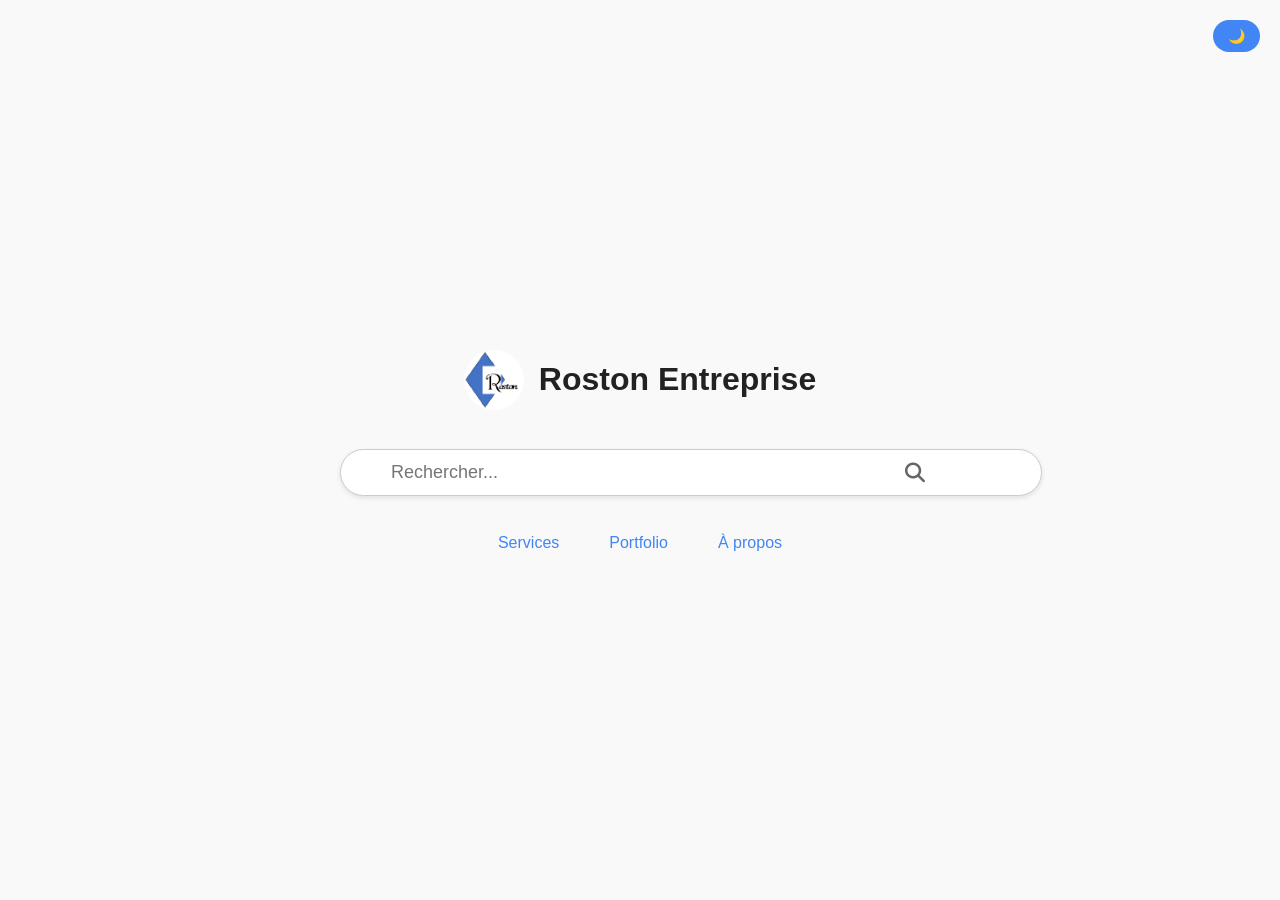
==== index.html @ 43c4dcf4 "Add files via upload" ====
<!DOCTYPE html>
<html lang="fr">
<head>
<meta charset="UTF-8">
<meta name="viewport" content="width=device-width, initial-scale=1.0">
<title>Roston Entreprise</title>
<link rel="stylesheet" href="https://cdnjs.cloudflare.com/ajax/libs/font-awesome/6.5.0/css/all.min.css">
<style>
:root {
    --bg-color: #f9f9f9;
    --text-color: #222;
    --input-bg: #fff;
    --input-border: #ccc;
    --icon-color: #666;
    --button-bg: #4285f4;
    --button-hover: #3367d6;
    --link-color: #4285f4;
    --link-hover-bg: #e0e0e0;
}

body.dark {
    --bg-color: #181818;
    --text-color: #eee;
    --input-bg: #242424;
    --input-border: #555;
    --icon-color: #ccc;
    --button-bg: #1a73e8;
    --button-hover: #135abc;
    --link-color: #1a73e8;
    --link-hover-bg: #333;
}

body {
    margin: 0;
    font-family: Arial, sans-serif;
    background: var(--bg-color);
    color: var(--text-color);
    display: flex;
    flex-direction: column;
    justify-content: center;
    align-items: center;
    min-height: 100vh;
    transition: background 0.3s, color 0.3s;
}

/* Logo et nom */
.header {
    display: flex;
    align-items: center;
    gap: 15px;
    margin-bottom: 30px;
}

.logo-img {
    width: 60px;
    height: 60px;
    object-fit: cover;
    border-radius: 50%;
}

.site-name {
    font-size: 32px;
    font-weight: bold;
}

/* Barre de recherche */
.search-container {
    position: relative;
    width: 90%;
    max-width: 600px;
    margin-bottom: 20px;
}

.search-input {
    width: 100%;
    padding: 12px 50px 12px 50px;
    font-size: 18px;
    border-radius: 30px;
    border: 1px solid var(--input-border);
    outline: none;
    background: var(--input-bg);
    color: var(--text-color);
    box-shadow: 0 2px 5px rgba(0,0,0,0.1);
    transition: all 0.3s;
}

.search-input:focus {
    border-color: #4285f4;
    box-shadow: 0 2px 10px rgba(66,133,244,0.3);
}

.icon {
    position: absolute;
    top: 50%;
    transform: translateY(-50%);
    color: var(--icon-color);
    cursor: pointer;
    transition: color 0.3s;
}

.icon-loupe { right: 15px; font-size: 20px; }
.icon-clear { right: 50px; font-size: 18px; display: none; }

/* Liens avec hover */
.nav-links {
    display: flex;
    gap: 20px;
    margin-top: 10px;
}

.nav-links a {
    text-decoration: none;
    color: var(--link-color);
    font-size: 16px;
    padding: 8px 15px;
    border-radius: 8px;
    transition: all 0.3s;
    background: transparent;
}

.nav-links a:hover {
  background: var(--card-bg);
    color: var(--text-color);
    box-shadow: 0 2px 6px rgba(0,0,0,0.15);
}

/* Bouton thème sombre / clair */
.theme-toggle {
    position: absolute;
    top: 20px;
    right: 20px;
    padding: 8px 15px;
    font-size: 14px;
    border: none;
    border-radius: 20px;
    cursor: pointer;
    background: var(--button-bg);
    color: white;
    transition: background 0.3s;
}

.theme-toggle:hover {
    background: var(--button-hover);
}

/* Flèche retour */
.back-site {
    position: fixed;
    top: 20px;
    left: 20px;
    padding: 10px 15px;
    font-size: 16px;
    border-radius: 50%;
    border: none;
    background: var(--button-bg);
    color: white;
    cursor: pointer;
    box-shadow: 0 2px 6px rgba(0,0,0,0.2);
    z-index: 1000;
    display: none;
}

.back-site:hover {
    background: var(--button-hover);
}
</style>
</head>
<body>

<button class="theme-toggle" id="themeToggle">🌙</button>
<button class="back-site" id="backSite" onclick="backToHome()">←</button>

<!-- Logo et nom -->
<div class="header">
    <img src="logo.png" alt="Logo Roston" class="logo-img">
    <h1 class="site-name">Roston Entreprise</h1>
</div>

<!-- Barre de recherche -->
<div class="search-container">
    <input type="text" placeholder="Rechercher..." class="search-input" id="searchInput">
    <i class="fas fa-times icon icon-clear" id="clearInput"></i>
    <i class="fas fa-search icon icon-loupe" id="searchButton"></i>
</div>

<!-- Liens avec effet hover -->
<div class="nav-links">
    <a href="Services.html">Services</a>
    <a href="Moi.html">Portfolio</a>
    <a href="About.html">À propos</a>
</div>

<script>
const searchInput = document.getElementById('searchInput');
const clearInput = document.getElementById('clearInput');
const searchButton = document.getElementById('searchButton');
const themeToggle = document.getElementById('themeToggle');
const backSite = document.getElementById('backSite');

// Affiche ou cache l'icône x
searchInput.addEventListener('input', () => {
    clearInput.style.display = searchInput.value ? 'block' : 'none';
});

// Efface le texte
clearInput.addEventListener('click', () => {
    searchInput.value = '';
    clearInput.style.display = 'none';
    searchInput.focus();
});

// Recherche sur Google dans le même onglet
function search() {
    const query = searchInput.value.trim();
    if(query) {
        // Montre le bouton retour
        backSite.style.display = 'block';
        // Recherche Google
        window.location.href = `https://www.google.com/search?q=${encodeURIComponent(query)}`;
    }
}

searchButton.addEventListener('click', search);

// Touche Entrée
searchInput.addEventListener("keypress", function(event) {
    if (event.key === "Enter") {
        event.preventDefault();
        search();
    }
});

// Toggle thème sombre / clair
themeToggle.addEventListener('click', () => {
    document.body.classList.toggle('dark');
    themeToggle.textContent = document.body.classList.contains('dark') ? "☀️" : "🌙";
});

// Bouton retour à la page d'accueil
function backToHome() {
    window.location.href = window.location.origin;
}
</script>
</body>
</html>
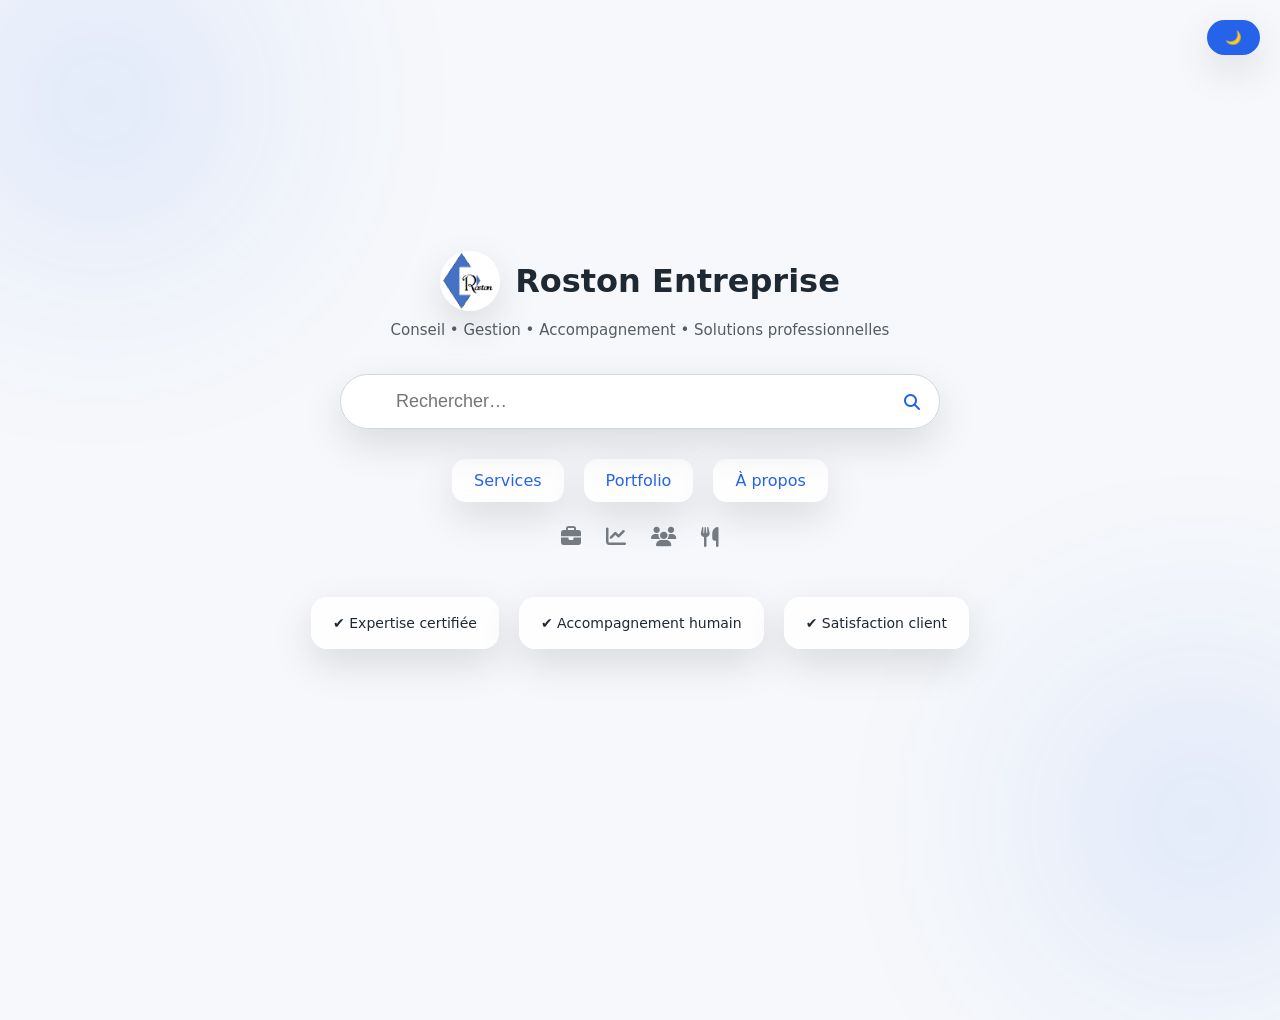
==== commit 635fd521: "Add files via upload" ====
--- a/index.html
+++ b/index.html
@@ -4,242 +4,349 @@
 <meta charset="UTF-8">
 <meta name="viewport" content="width=device-width, initial-scale=1.0">
 <title>Roston Entreprise</title>
+
 <link rel="stylesheet" href="https://cdnjs.cloudflare.com/ajax/libs/font-awesome/6.5.0/css/all.min.css">
+
 <style>
 :root {
-    --bg-color: #f9f9f9;
-    --text-color: #222;
-    --input-bg: #fff;
-    --input-border: #ccc;
-    --icon-color: #666;
-    --button-bg: #4285f4;
-    --button-hover: #3367d6;
-    --link-color: #4285f4;
-    --link-hover-bg: #e0e0e0;
+    --bg: #f6f8fb;
+    --text: #1f2933;
+    --card: rgba(255,255,255,0.92);
+    --border: #d0d7de;
+    --accent: #2563eb;
+    --shadow: 0 15px 40px rgba(0,0,0,.12);
 }
 
 body.dark {
-    --bg-color: #181818;
-    --text-color: #eee;
-    --input-bg: #242424;
-    --input-border: #555;
-    --icon-color: #ccc;
-    --button-bg: #1a73e8;
-    --button-hover: #135abc;
-    --link-color: #1a73e8;
-    --link-hover-bg: #333;
+    --bg: #0f172a;
+    --text: #e5e7eb;
+    --card: rgba(30,41,59,0.95);
+    --border: #475569;
+    --accent: #60a5fa;
+}
+
+* {
+    box-sizing: border-box;
+    margin: 0;
+    padding: 0;
 }
 
 body {
-    margin: 0;
-    font-family: Arial, sans-serif;
-    background: var(--bg-color);
-    color: var(--text-color);
-    display: flex;
-    flex-direction: column;
+    font-family: "Segoe UI", system-ui, sans-serif;
+    background: var(--bg);
+    color: var(--text);
+    min-height: 100vh;
+    display: flex;
     justify-content: center;
     align-items: center;
-    min-height: 100vh;
-    transition: background 0.3s, color 0.3s;
-}
-
-/* Logo et nom */
+    overflow: hidden;
+    transition: background .4s, color .4s;
+}
+
+/* ===== DECOR BACKGROUND ===== */
+.bg-shape {
+    position: absolute;
+    width: 400px;
+    height: 400px;
+    background: radial-gradient(circle, var(--accent), transparent 70%);
+    filter: blur(120px);
+    opacity: 0.25;
+    animation: float 18s infinite alternate ease-in-out;
+}
+
+.bg-shape.one { top: -100px; left: -100px; }
+.bg-shape.two { bottom: -120px; right: -120px; animation-delay: 5s; }
+
+@keyframes float {
+    from { transform: translateY(0); }
+    to { transform: translateY(80px); }
+}
+
+/* ===== APP ===== */
+.app {
+    position: relative;
+    z-index: 2;
+    display: flex;
+    flex-direction: column;
+    align-items: center;
+    text-align: center;
+}
+
+/* ===== HEADER ===== */
 .header {
     display: flex;
     align-items: center;
     gap: 15px;
-    margin-bottom: 30px;
+    margin-bottom: 10px;
+    opacity: 0;
+    transform: translateY(-20px);
+    animation: fadeDown .8s forwards;
+}
+
+@keyframes fadeDown {
+    to { opacity: 1; transform: translateY(0); }
 }
 
 .logo-img {
     width: 60px;
     height: 60px;
-    object-fit: cover;
     border-radius: 50%;
+    box-shadow: var(--shadow);
 }
 
 .site-name {
     font-size: 32px;
-    font-weight: bold;
-}
-
-/* Barre de recherche */
-.search-container {
+    font-weight: 700;
+}
+
+.tagline {
+    margin-bottom: 35px;
+    font-size: 15px;
+    opacity: 0.75;
+}
+
+/* ===== SEARCH ===== */
+.search-box {
     position: relative;
-    width: 90%;
-    max-width: 600px;
-    margin-bottom: 20px;
+    width: 600px;
+    max-width: 90vw;
+    opacity: 0;
+    transform: scale(.95);
+    animation: zoomIn .8s .3s forwards;
+}
+
+@keyframes zoomIn {
+    to { opacity: 1; transform: scale(1); }
 }
 
 .search-input {
     width: 100%;
-    padding: 12px 50px 12px 50px;
+    padding: 16px 55px;
     font-size: 18px;
-    border-radius: 30px;
-    border: 1px solid var(--input-border);
+    border-radius: 40px;
+    border: 1px solid var(--border);
+    background: var(--card);
+    color: var(--text);
+    box-shadow: var(--shadow);
+}
+
+.search-input:focus {
     outline: none;
-    background: var(--input-bg);
-    color: var(--text-color);
-    box-shadow: 0 2px 5px rgba(0,0,0,0.1);
-    transition: all 0.3s;
-}
-
-.search-input:focus {
-    border-color: #4285f4;
-    box-shadow: 0 2px 10px rgba(66,133,244,0.3);
-}
-
+    border-color: var(--accent);
+}
+
+/* ICONS */
 .icon {
     position: absolute;
     top: 50%;
     transform: translateY(-50%);
-    color: var(--icon-color);
     cursor: pointer;
-    transition: color 0.3s;
-}
-
-.icon-loupe { right: 15px; font-size: 20px; }
-.icon-clear { right: 50px; font-size: 18px; display: none; }
-
-/* Liens avec hover */
+    color: var(--accent);
+}
+
+.icon-search { right: 20px; }
+.icon-clear { right: 55px; display: none; }
+
+/* ===== SUGGESTIONS ===== */
+.suggestions {
+    position: absolute;
+    top: 115%;
+    width: 100%;
+    background: var(--card);
+    border-radius: 18px;
+    box-shadow: var(--shadow);
+    display: none;
+    text-align: left;
+    overflow: hidden;
+}
+
+.suggestions div {
+    padding: 12px 20px;
+    cursor: pointer;
+}
+
+.suggestions div:hover {
+    background: rgba(0,0,0,.05);
+}
+
+/* ===== ICONES METIERS ===== */
+.jobs {
+    display: flex;
+    gap: 25px;
+    margin: 25px 0;
+    font-size: 20px;
+    opacity: 0.6;
+}
+
+/* ===== MINI CARDS ===== */
+.highlights {
+    display: flex;
+    gap: 20px;
+    margin-top: 25px;
+    flex-wrap: wrap;
+    justify-content: center;
+}
+
+.highlight {
+    background: var(--card);
+    padding: 18px 22px;
+    border-radius: 16px;
+    box-shadow: var(--shadow);
+    font-size: 14px;
+    transition: transform .3s;
+}
+
+.highlight:hover {
+    transform: translateY(-6px);
+}
+
+/* ===== NAV ===== */
 .nav-links {
     display: flex;
     gap: 20px;
-    margin-top: 10px;
+    margin-top: 30px;
+    opacity: 0;
+    animation: fadeUp .8s .6s forwards;
+}
+
+@keyframes fadeUp {
+    to { opacity: 1; }
 }
 
 .nav-links a {
     text-decoration: none;
-    color: var(--link-color);
-    font-size: 16px;
-    padding: 8px 15px;
-    border-radius: 8px;
-    transition: all 0.3s;
-    background: transparent;
+    padding: 12px 22px;
+    border-radius: 14px;
+    background: var(--card);
+    color: var(--accent);
+    box-shadow: var(--shadow);
+    transition: transform .3s;
 }
 
 .nav-links a:hover {
-  background: var(--card-bg);
-    color: var(--text-color);
-    box-shadow: 0 2px 6px rgba(0,0,0,0.15);
-}
-
-/* Bouton thème sombre / clair */
+    transform: translateY(-6px);
+}
+
+/* ===== THEME BUTTON ===== */
 .theme-toggle {
-    position: absolute;
+    position: fixed;
     top: 20px;
     right: 20px;
-    padding: 8px 15px;
-    font-size: 14px;
+    padding: 10px 18px;
+    border-radius: 25px;
     border: none;
-    border-radius: 20px;
-    cursor: pointer;
-    background: var(--button-bg);
-    color: white;
-    transition: background 0.3s;
-}
-
-.theme-toggle:hover {
-    background: var(--button-hover);
-}
-
-/* Flèche retour */
-.back-site {
-    position: fixed;
-    top: 20px;
-    left: 20px;
-    padding: 10px 15px;
-    font-size: 16px;
-    border-radius: 50%;
-    border: none;
-    background: var(--button-bg);
+    background: var(--accent);
     color: white;
     cursor: pointer;
-    box-shadow: 0 2px 6px rgba(0,0,0,0.2);
-    z-index: 1000;
-    display: none;
-}
-
-.back-site:hover {
-    background: var(--button-hover);
+    box-shadow: var(--shadow);
 }
 </style>
 </head>
+
 <body>
 
+<div class="bg-shape one"></div>
+<div class="bg-shape two"></div>
+
 <button class="theme-toggle" id="themeToggle">🌙</button>
-<button class="back-site" id="backSite" onclick="backToHome()">←</button>
-
-<!-- Logo et nom -->
-<div class="header">
-    <img src="logo.png" alt="Logo Roston" class="logo-img">
-    <h1 class="site-name">Roston Entreprise</h1>
+
+<div class="app">
+
+    <div class="header">
+        <img src="logo.png" class="logo-img" alt="Logo">
+        <div class="site-name">Roston Entreprise</div>
+    </div>
+
+    <div class="tagline">
+        Conseil • Gestion • Accompagnement • Solutions professionnelles
+    </div>
+
+    <div class="search-box">
+        <input class="search-input" id="searchInput" placeholder="Rechercher…">
+        <i class="fas fa-times icon icon-clear" id="clearBtn"></i>
+        <i class="fas fa-search icon icon-search" id="searchBtn"></i>
+        <div class="suggestions" id="suggestions"></div>
+    </div>
+
+    <div class="nav-links">
+        <a href="Services.html">Services</a>
+        <a href="Moi.html">Portfolio</a>
+        <a href="About.html">À propos</a>
+    </div>
+
+    <div class="jobs">
+        <i class="fas fa-briefcase"></i>
+        <i class="fas fa-chart-line"></i>
+        <i class="fas fa-users"></i>
+        <i class="fas fa-utensils"></i>
+    </div>
+
+    <div class="highlights">
+        <div class="highlight">✔ Expertise certifiée</div>
+        <div class="highlight">✔ Accompagnement humain</div>
+        <div class="highlight">✔ Satisfaction client</div>
+    </div>
+
 </div>
 
-<!-- Barre de recherche -->
-<div class="search-container">
-    <input type="text" placeholder="Rechercher..." class="search-input" id="searchInput">
-    <i class="fas fa-times icon icon-clear" id="clearInput"></i>
-    <i class="fas fa-search icon icon-loupe" id="searchButton"></i>
-</div>
-
-<!-- Liens avec effet hover -->
-<div class="nav-links">
-    <a href="Services.html">Services</a>
-    <a href="Moi.html">Portfolio</a>
-    <a href="About.html">À propos</a>
-</div>
-
 <script>
-const searchInput = document.getElementById('searchInput');
-const clearInput = document.getElementById('clearInput');
-const searchButton = document.getElementById('searchButton');
-const themeToggle = document.getElementById('themeToggle');
-const backSite = document.getElementById('backSite');
-
-// Affiche ou cache l'icône x
-searchInput.addEventListener('input', () => {
-    clearInput.style.display = searchInput.value ? 'block' : 'none';
+/* ===== THEME ===== */
+const toggle = document.getElementById("themeToggle");
+toggle.onclick = () => {
+    document.body.classList.toggle("dark");
+    toggle.textContent = document.body.classList.contains("dark") ? "☀️" : "🌙";
+};
+
+/* ===== SEARCH ===== */
+const input = document.getElementById("searchInput");
+const clearBtn = document.getElementById("clearBtn");
+const suggestions = document.getElementById("suggestions");
+const searchBtn = document.getElementById("searchBtn");
+
+const data = [
+    "Services",
+    "Création d'entreprise",
+    "Gestion de projet",
+    "Restauration",
+    "Conseil professionnel",
+    "Accompagnement client",
+    "Portfolio",
+    "À propos"
+];
+
+function searchQuery(query) {
+    if(query) {
+        window.open("https://www.google.com/search?q=" + encodeURIComponent(query), "_blank");
+        suggestions.style.display = "none";
+    }
+}
+
+// Affiche ou masque le bouton clear
+input.addEventListener("input", () => {
+    clearBtn.style.display = input.value ? "block" : "none";
 });
 
-// Efface le texte
-clearInput.addEventListener('click', () => {
-    searchInput.value = '';
-    clearInput.style.display = 'none';
-    searchInput.focus();
+// Recherche au clic sur la loupe
+searchBtn.addEventListener("click", () => {
+    const query = input.value.trim();
+    if(query) searchQuery(query);
 });
 
-// Recherche sur Google dans le même onglet
-function search() {
-    const query = searchInput.value.trim();
-    if(query) {
-        // Montre le bouton retour
-        backSite.style.display = 'block';
-        // Recherche Google
-        window.location.href = `https://www.google.com/search?q=${encodeURIComponent(query)}`;
-    }
-}
-
-searchButton.addEventListener('click', search);
-
-// Touche Entrée
-searchInput.addEventListener("keypress", function(event) {
-    if (event.key === "Enter") {
-        event.preventDefault();
-        search();
+// Recherche à l'appui de la touche Enter
+input.addEventListener("keypress", (e) => {
+    if(e.key === "Enter") {
+        const query = input.value.trim();
+        if(query) searchQuery(query);
     }
 });
 
-// Toggle thème sombre / clair
-themeToggle.addEventListener('click', () => {
-    document.body.classList.toggle('dark');
-    themeToggle.textContent = document.body.classList.contains('dark') ? "☀️" : "🌙";
-});
-
-// Bouton retour à la page d'accueil
-function backToHome() {
-    window.location.href = window.location.origin;
-}
+// Effacer le champ
+clearBtn.onclick = () => {
+    input.value = "";
+    clearBtn.style.display = "none";
+    suggestions.style.display = "none";
+};
 </script>
+
 </body>
 </html>
